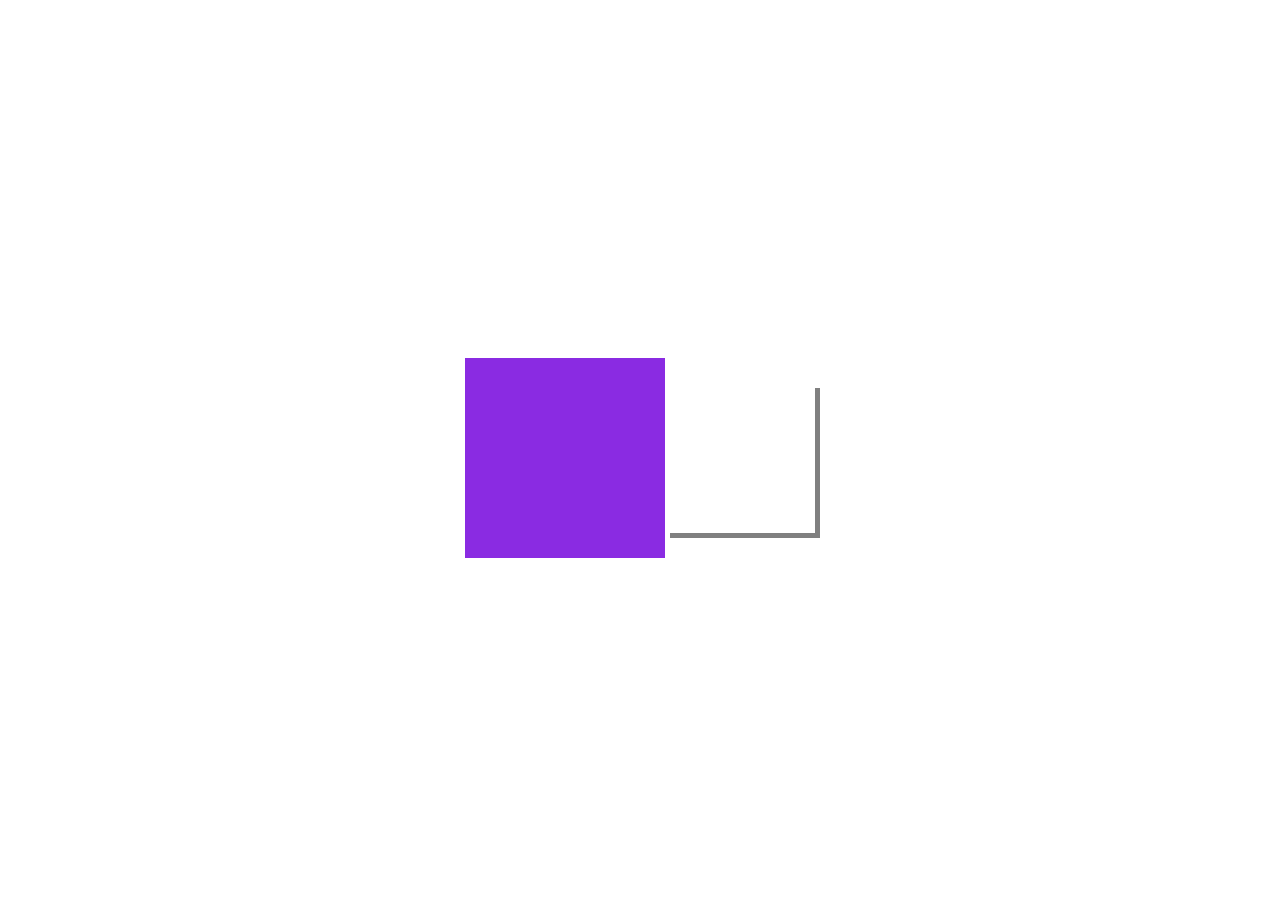
==== day 41/homework41/index.html @ 1b055fc7 "Add files via upload" ====
<!DOCTYPE html>
<html lang="en">
    <link rel="stylesheet" href="style.css">
<head>
    <title>Day41</title>
</head>
<body>
    <div class="first">
    </div>
    <div class="second">

    </div>
</body>
</html>
---- day 41/homework41/style.css ----
body{
    height: 100vh;
    display: flex;
    align-items: center;
    justify-content: center;
}
.parent{
    display: flex;
    flex-direction: row;
    justify-content: space-between;
    align-items: center;
    gap: 100px;
}
.first{
    width: 200px;
    height: 200px;
    background-color: blueviolet;
    transition-delay: 0.5s;
    transition-timing-function: ease-out;
    transition-duration: 2s;
}
.first:hover{
    transform: translate(300px, 350px);
    
}
.second{
    width: 150px;
    height: 150px;
    box-shadow: 5px 5px grey;
    background-image: url(https://images.search.yahoo.com/images/view;_ylt=AwrFGWUUFd5lFJ8Jq0CJzbkF;_ylu=c2VjA3NyBHNsawNpbWcEb2lkA2M2MzIyMTZjNDcwZmYyMTgzZGZlOTYzY2NiZmQ0NzQzBGdwb3MDMwRpdANiaW5n?back=https%3A%2F%2Fimages.search.yahoo.com%2Fsearch%2Fimages%3Fp%3Ddog%26type%3DE210US91215G0%26fr%3Dmcafee%26fr2%3Dpiv-web%26tab%3Dorganic%26ri%3D3&w=1920&h=1200&imgurl=inspirationseek.com%2Fwp-content%2Fuploads%2F2016%2F02%2FCute-Dog-Photography.jpg&rurl=http%3A%2F%2Finspirationseek.com%2F38-cute-dog-pictures%2F&size=1184.8KB&p=dog&oid=c632216c470ff2183dfe963ccbfd4743&fr2=piv-web&fr=mcafee&tt=38+Cute+Dog+Pictures+-+InspirationSeek.com&b=0&ni=21&no=3&ts=&tab=organic&sigr=z8zD6Wo2FcuE&sigb=J.2mFiKZWSnC&sigi=SFUja2o8T5Yk&sigt=QUohcomuNwMG&.crumb=AKE4TPx.053&fr=mcafee&fr2=piv-web&type=E210US91215G0);
    transition-duration: 2s;
}
.second:hover{
    transform: 2s 3s scale(120%);
}
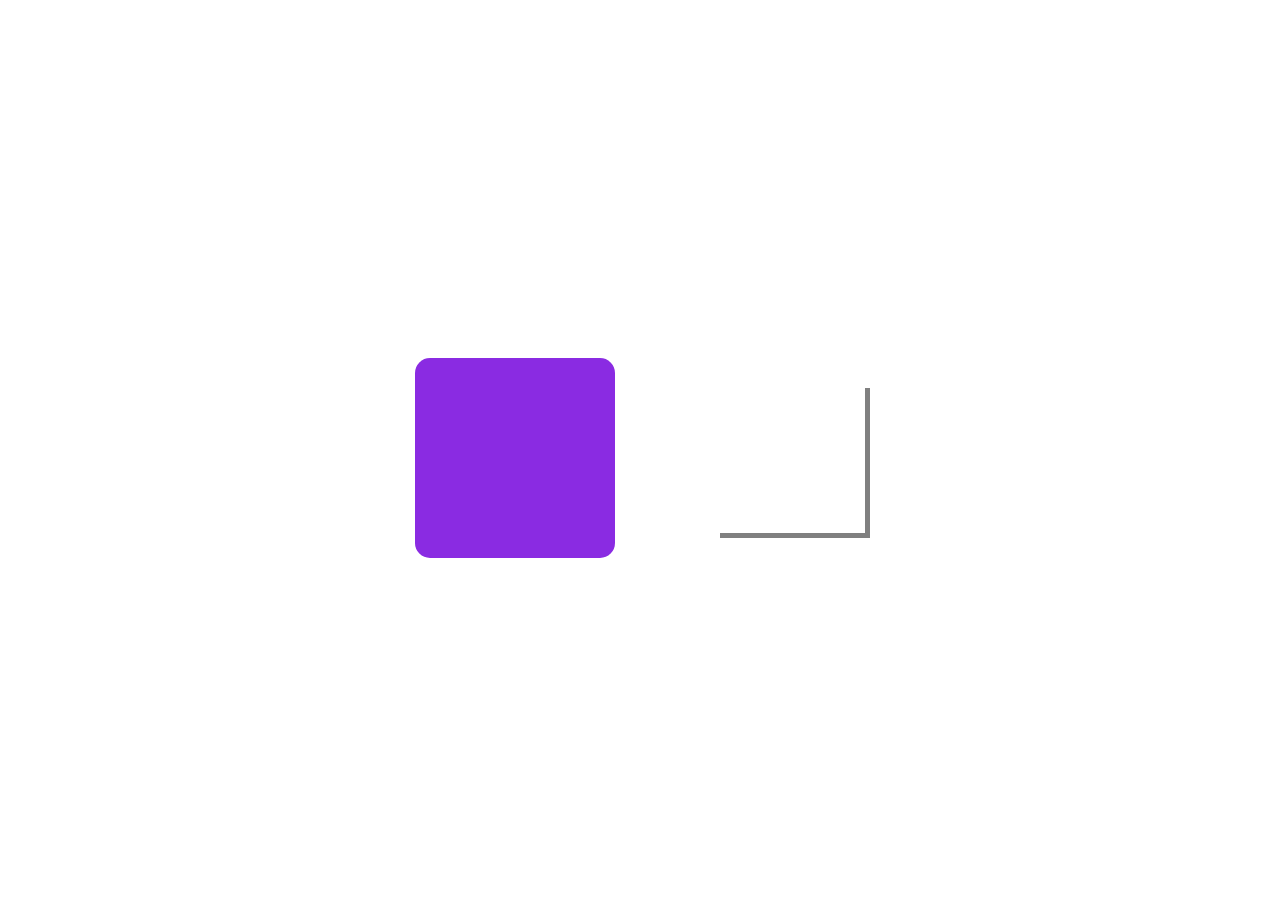
==== commit 981beb43: "Add files via upload" ====
--- a/day 41/homework41/index.html
+++ b/day 41/homework41/index.html
@@ -5,10 +5,14 @@
     <title>Day41</title>
 </head>
 <body>
-    <div class="first">
-    </div>
-    <div class="second">
+    <div class="parent">
 
+        <div class="first">
+            </div>
+
+        <div class="second">
+            </div>
+            
     </div>
 </body>
 </html>--- a/day 41/homework41/style.css
+++ b/day 41/homework41/style.css
@@ -18,10 +18,12 @@
     transition-delay: 0.5s;
     transition-timing-function: ease-out;
     transition-duration: 2s;
+    border-radius: 15px;
 }
 .first:hover{
     transform: translate(300px, 350px);
-    
+    border-radius: 5px;
+    border: red 5px solid;
 }
 .second{
     width: 150px;
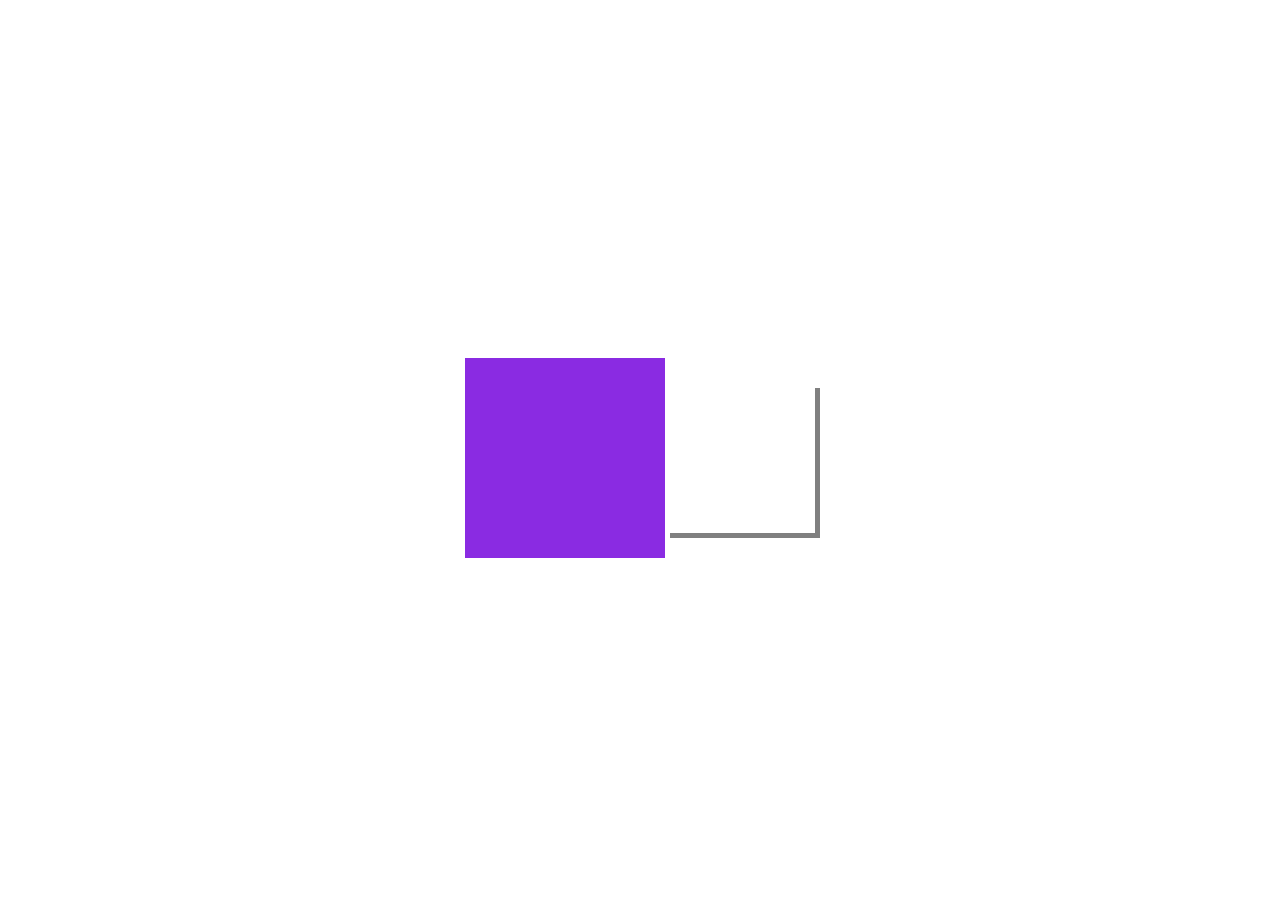
==== commit b5cf18ac: "Add files via upload" ====
--- a/day 41/homework41/index.html
+++ b/day 41/homework41/index.html
@@ -5,14 +5,10 @@
     <title>Day41</title>
 </head>
 <body>
-    <div class="parent">
+    <div class="first">
+    </div>
+    <div class="second">
 
-        <div class="first">
-            </div>
-
-        <div class="second">
-            </div>
-            
     </div>
 </body>
 </html>--- a/day 41/homework41/style.css
+++ b/day 41/homework41/style.css
@@ -18,12 +18,10 @@
     transition-delay: 0.5s;
     transition-timing-function: ease-out;
     transition-duration: 2s;
-    border-radius: 15px;
 }
 .first:hover{
     transform: translate(300px, 350px);
-    border-radius: 5px;
-    border: red 5px solid;
+    
 }
 .second{
     width: 150px;
